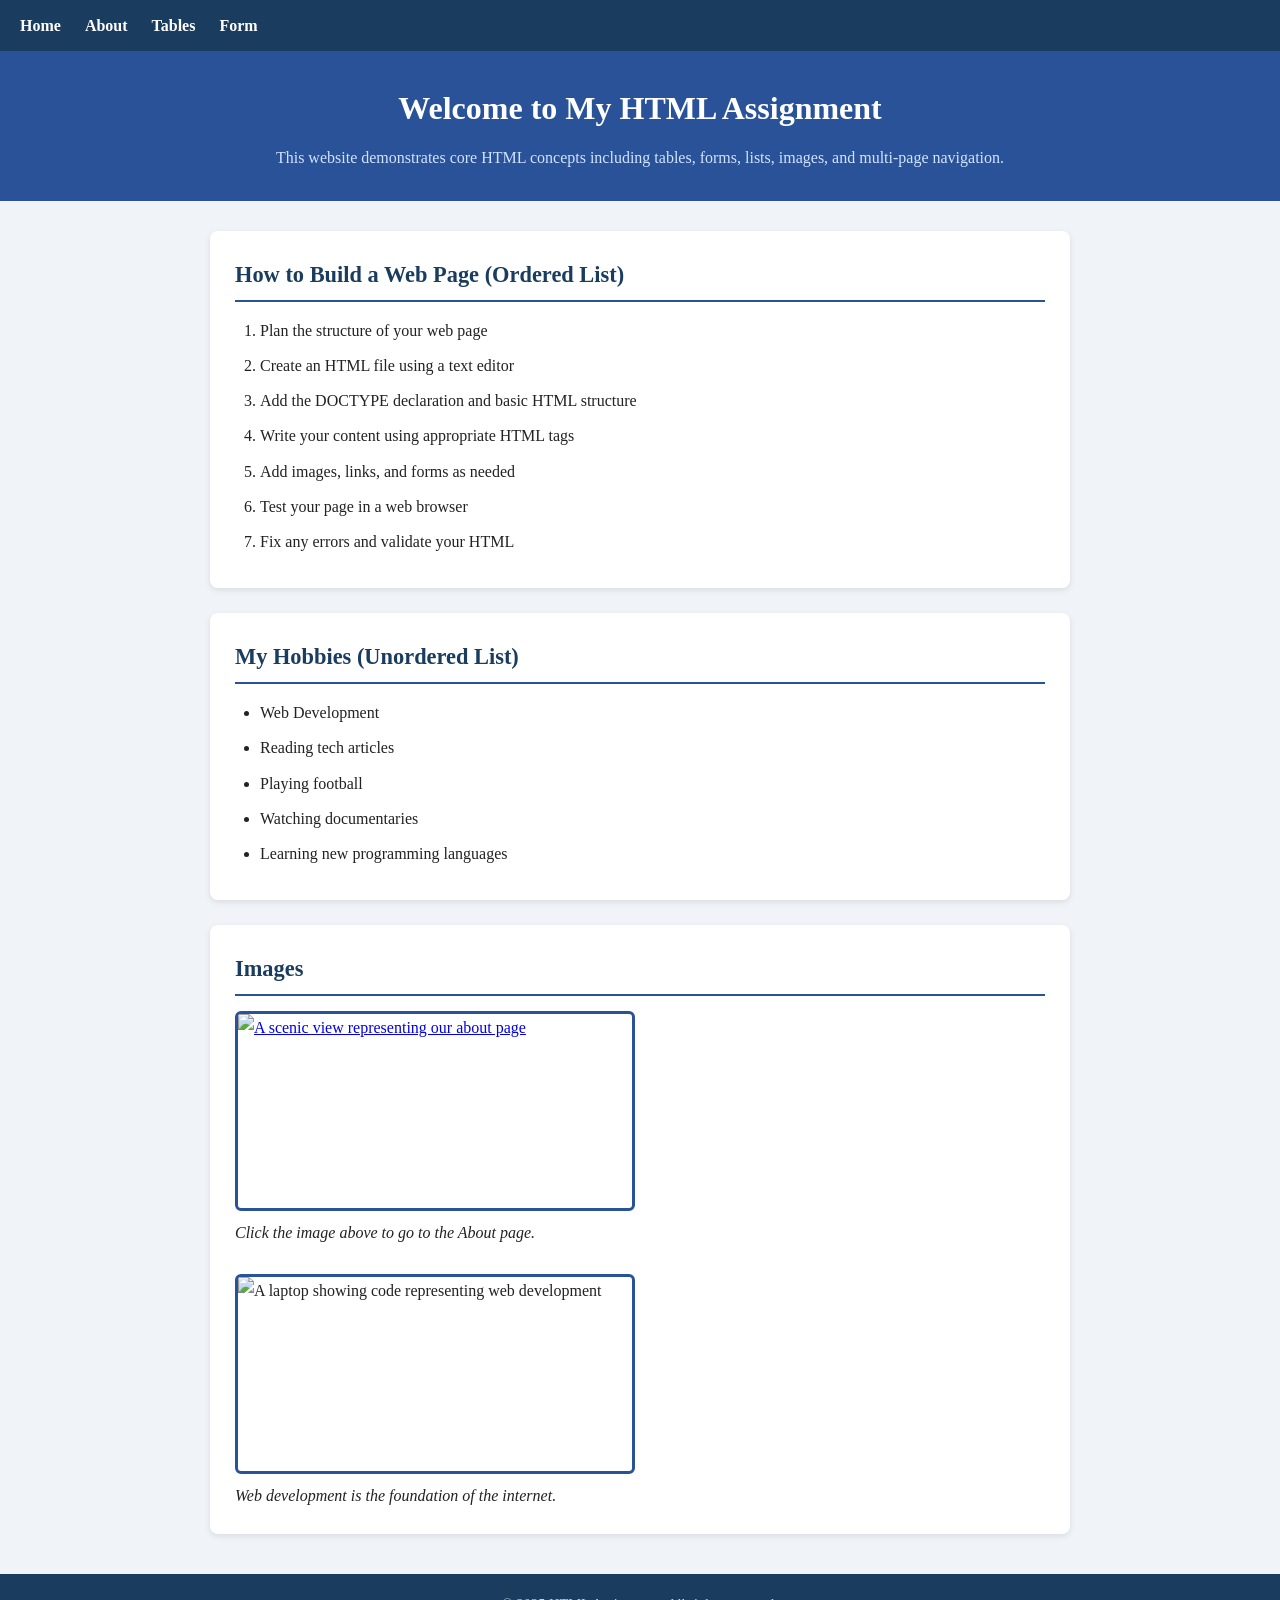
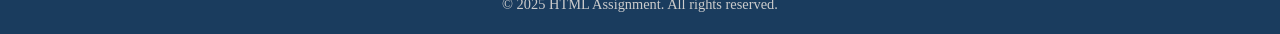
==== index.html @ f1483518 "First Commit" ====
<!DOCTYPE html>
<html lang="en">
<head>
  <meta charset="UTF-8" />
  <meta name="viewport" content="width=device-width, initial-scale=1.0"/>
  <title>My HTML Assignment - Home</title>
  <link rel="stylesheet" href="style.css" />
</head>
<body>

  <!-- NAVIGATION -->
  <nav>
    <a href="index.html" title="Go to Home Page">Home</a>
    <a href="about.html" title="Learn about me">About</a>
    <a href="table.html" title="View data tables">Tables</a>
    <a href="form.html" title="Fill out a form">Form</a>
  </nav>

  <!-- HEADER -->
  <header>
    <h1>Welcome to My HTML Assignment</h1>
    <p>This website demonstrates core HTML concepts including tables, forms, lists, images, and multi-page navigation.</p>
  </header>

  <!-- MAIN CONTENT -->
  <main>

    <!-- LISTS SECTION -->
    <section>
      <h2>How to Build a Web Page (Ordered List)</h2>
      <ol>
        <li>Plan the structure of your web page</li>
        <li>Create an HTML file using a text editor</li>
        <li>Add the DOCTYPE declaration and basic HTML structure</li>
        <li>Write your content using appropriate HTML tags</li>
        <li>Add images, links, and forms as needed</li>
        <li>Test your page in a web browser</li>
        <li>Fix any errors and validate your HTML</li>
      </ol>
    </section>

    <section>
      <h2>My Hobbies (Unordered List)</h2>
      <ul>
        <li>Web Development</li>
        <li>Reading tech articles</li>
        <li>Playing football</li>
        <li>Watching documentaries</li>
        <li>Learning new programming languages</li>
      </ul>
    </section>

    <!-- IMAGES SECTION -->
    <section>
      <h2>Images</h2>

      <!-- Image as a hyperlink -->
      <a href="about.html" title="Click to visit the About page">
        <img
          src="https://picsum.photos/id/0/400/200"
          alt="A scenic view representing our about page"
          width="400"
          height="200"
        />
      </a>
      <p><em>Click the image above to go to the About page.</em></p>

      <br/>

      <img
        src="https://picsum.photos/id/1/400/200"
        alt="A laptop showing code representing web development"
        width="400"
        height="200"
      />
      <p><em>Web development is the foundation of the internet.</em></p>
    </section>

  </main>

  <footer>
    <p>&copy; 2025 HTML Assignment. All rights reserved.</p>
  </footer>

</body>
</html>
---- style.css ----
/* ===========================
   style.css - External Stylesheet
   HTML Assignment - Bonus CSS
   =========================== */

* {
  box-sizing: border-box;
  margin: 0;
  padding: 0;
}

body {
  font-family: Georgia, serif;
  background-color: #f0f4f8;
  color: #222;
  line-height: 1.7;
}

nav {
  background-color: #1a3c5e;
  padding: 12px 20px;
}

nav a {
  color: #ffffff;
  text-decoration: none;
  margin-right: 20px;
  font-size: 16px;
  font-weight: bold;
}

nav a:hover {
  text-decoration: underline;
  color: #f0c040;
}

header {
  background-color: #2a5298;
  color: white;
  padding: 30px 20px;
  text-align: center;
}

header h1 {
  font-size: 2em;
  margin-bottom: 8px;
}

header p {
  font-size: 1em;
  color: #d0e4ff;
}

main {
  max-width: 900px;
  margin: 30px auto;
  padding: 0 20px;
}

section {
  background-color: #ffffff;
  border-radius: 8px;
  padding: 25px;
  margin-bottom: 25px;
  box-shadow: 0 2px 6px rgba(0,0,0,0.1);
}

h2 {
  color: #1a3c5e;
  margin-bottom: 15px;
  font-size: 1.4em;
  border-bottom: 2px solid #2a5298;
  padding-bottom: 6px;
}

ol, ul {
  padding-left: 25px;
}

ol li, ul li {
  margin-bottom: 8px;
}

img {
  border: 3px solid #2a5298;
  border-radius: 6px;
  display: block;
  margin-bottom: 8px;
}

table {
  width: 100%;
  border-collapse: collapse;
  margin-top: 10px;
}

caption {
  font-weight: bold;
  font-size: 1.1em;
  margin-bottom: 10px;
  color: #1a3c5e;
}

th {
  background-color: #2a5298;
  color: white;
  padding: 10px;
  text-align: left;
}

td {
  padding: 9px 10px;
  border: 1px solid #ccc;
}

tbody tr:nth-child(even) {
  background-color: #eef3fb;
}

tbody tr:hover {
  background-color: #d0e4ff;
}

form div {
  margin-bottom: 15px;
}

label {
  font-weight: bold;
  color: #1a3c5e;
}

input[type="text"],
input[type="email"] {
  width: 100%;
  padding: 9px;
  margin-top: 5px;
  border: 1px solid #aaa;
  border-radius: 4px;
  font-size: 15px;
  background-color: #f9fbff;
}

input[type="submit"] {
  background-color: #2a5298;
  color: white;
  padding: 10px 25px;
  border: none;
  border-radius: 4px;
  font-size: 16px;
  cursor: pointer;
}

input[type="submit"]:hover {
  background-color: #1a3c5e;
}

footer {
  text-align: center;
  padding: 18px;
  background-color: #1a3c5e;
  color: #ccc;
  font-size: 0.9em;
  margin-top: 40px;
}
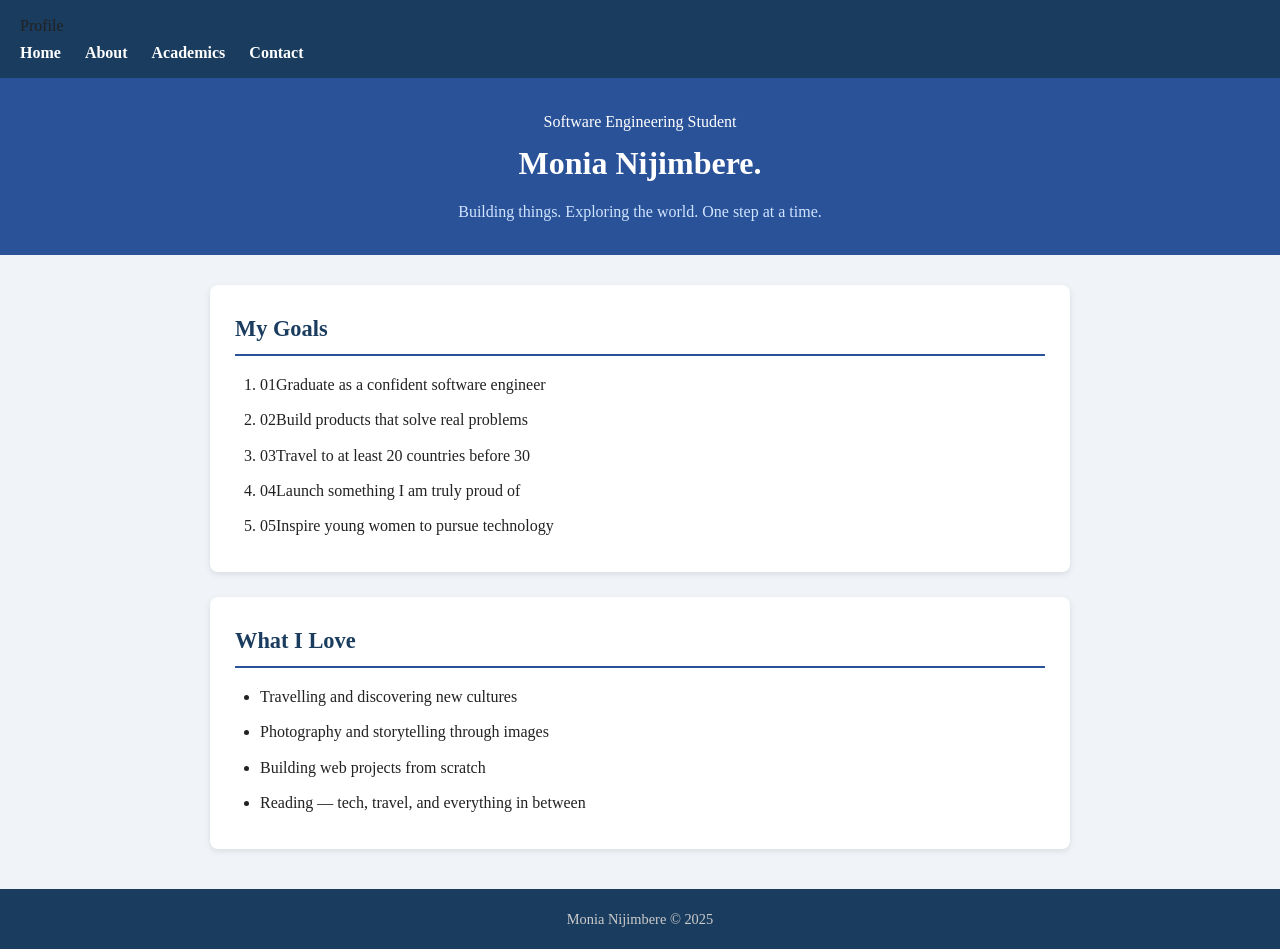
==== commit adc44698: "changes" ====
--- a/index.html
+++ b/index.html
@@ -3,83 +3,59 @@
 <head>
   <meta charset="UTF-8" />
   <meta name="viewport" content="width=device-width, initial-scale=1.0"/>
-  <title>My HTML Assignment - Home</title>
+  <title>My Profile</title>
   <link rel="stylesheet" href="style.css" />
+  <link href="https://fonts.googleapis.com/css2?family=Space+Mono:wght@400;700&family=Syne:wght@400;700;800&display=swap" rel="stylesheet"/>
 </head>
 <body>
 
-  <!-- NAVIGATION -->
   <nav>
-    <a href="index.html" title="Go to Home Page">Home</a>
-    <a href="about.html" title="Learn about me">About</a>
-    <a href="table.html" title="View data tables">Tables</a>
-    <a href="form.html" title="Fill out a form">Form</a>
+    <div class="nav-logo">Profile</div>
+    <div class="nav-links">
+      <a href="index.html" title="Home">Home</a>
+      <a href="about.html" title="About Monia">About</a>
+      <a href="table.html" title="Academics">Academics</a>
+      <a href="form.html" title="Contact">Contact</a>
+    </div>
   </nav>
 
-  <!-- HEADER -->
-  <header>
-    <h1>Welcome to My HTML Assignment</h1>
-    <p>This website demonstrates core HTML concepts including tables, forms, lists, images, and multi-page navigation.</p>
+  <header class="hero">
+    <div class="hero-tag">Software Engineering Student </div>
+    <h1 class="hero-title">Monia Nijimbere.</span></h1>
+    <p class="hero-sub">Building things. Exploring the world. One step at a time.</p>
+
   </header>
 
-  <!-- MAIN CONTENT -->
   <main>
 
-    <!-- LISTS SECTION -->
-    <section>
-      <h2>How to Build a Web Page (Ordered List)</h2>
-      <ol>
-        <li>Plan the structure of your web page</li>
-        <li>Create an HTML file using a text editor</li>
-        <li>Add the DOCTYPE declaration and basic HTML structure</li>
-        <li>Write your content using appropriate HTML tags</li>
-        <li>Add images, links, and forms as needed</li>
-        <li>Test your page in a web browser</li>
-        <li>Fix any errors and validate your HTML</li>
+    <section class="card">
+      
+      <h2>My Goals</h2>
+      <ol class="styled-list">
+        <li><span class="step-num">01</span><span>Graduate as a confident software engineer</span></li>
+        <li><span class="step-num">02</span><span>Build products that solve real problems</span></li>
+        <li><span class="step-num">03</span><span>Travel to at least 20 countries before 30</span></li>
+        <li><span class="step-num">04</span><span>Launch something I am truly proud of</span></li>
+        <li><span class="step-num">05</span><span>Inspire young women to pursue technology</span></li>
       </ol>
     </section>
 
-    <section>
-      <h2>My Hobbies (Unordered List)</h2>
-      <ul>
-        <li>Web Development</li>
-        <li>Reading tech articles</li>
-        <li>Playing football</li>
-        <li>Watching documentaries</li>
-        <li>Learning new programming languages</li>
+    <section class="card">
+      
+      <h2>What I Love</h2>
+      <ul class="dot-list">
+        <li> Travelling and discovering new cultures</li>
+        <li>Photography and storytelling through images</li>
+        <li>Building web projects from scratch</li>
+        <li>Reading — tech, travel, and everything in between</li>
       </ul>
     </section>
 
-    <!-- IMAGES SECTION -->
-    <section>
-      <h2>Images</h2>
-
-      <!-- Image as a hyperlink -->
-      <a href="about.html" title="Click to visit the About page">
-        <img
-          src="https://picsum.photos/id/0/400/200"
-          alt="A scenic view representing our about page"
-          width="400"
-          height="200"
-        />
-      </a>
-      <p><em>Click the image above to go to the About page.</em></p>
-
-      <br/>
-
-      <img
-        src="https://picsum.photos/id/1/400/200"
-        alt="A laptop showing code representing web development"
-        width="400"
-        height="200"
-      />
-      <p><em>Web development is the foundation of the internet.</em></p>
-    </section>
 
   </main>
 
   <footer>
-    <p>&copy; 2025 HTML Assignment. All rights reserved.</p>
+    <p>Monia Nijimbere &copy; 2025</p>
   </footer>
 
 </body>
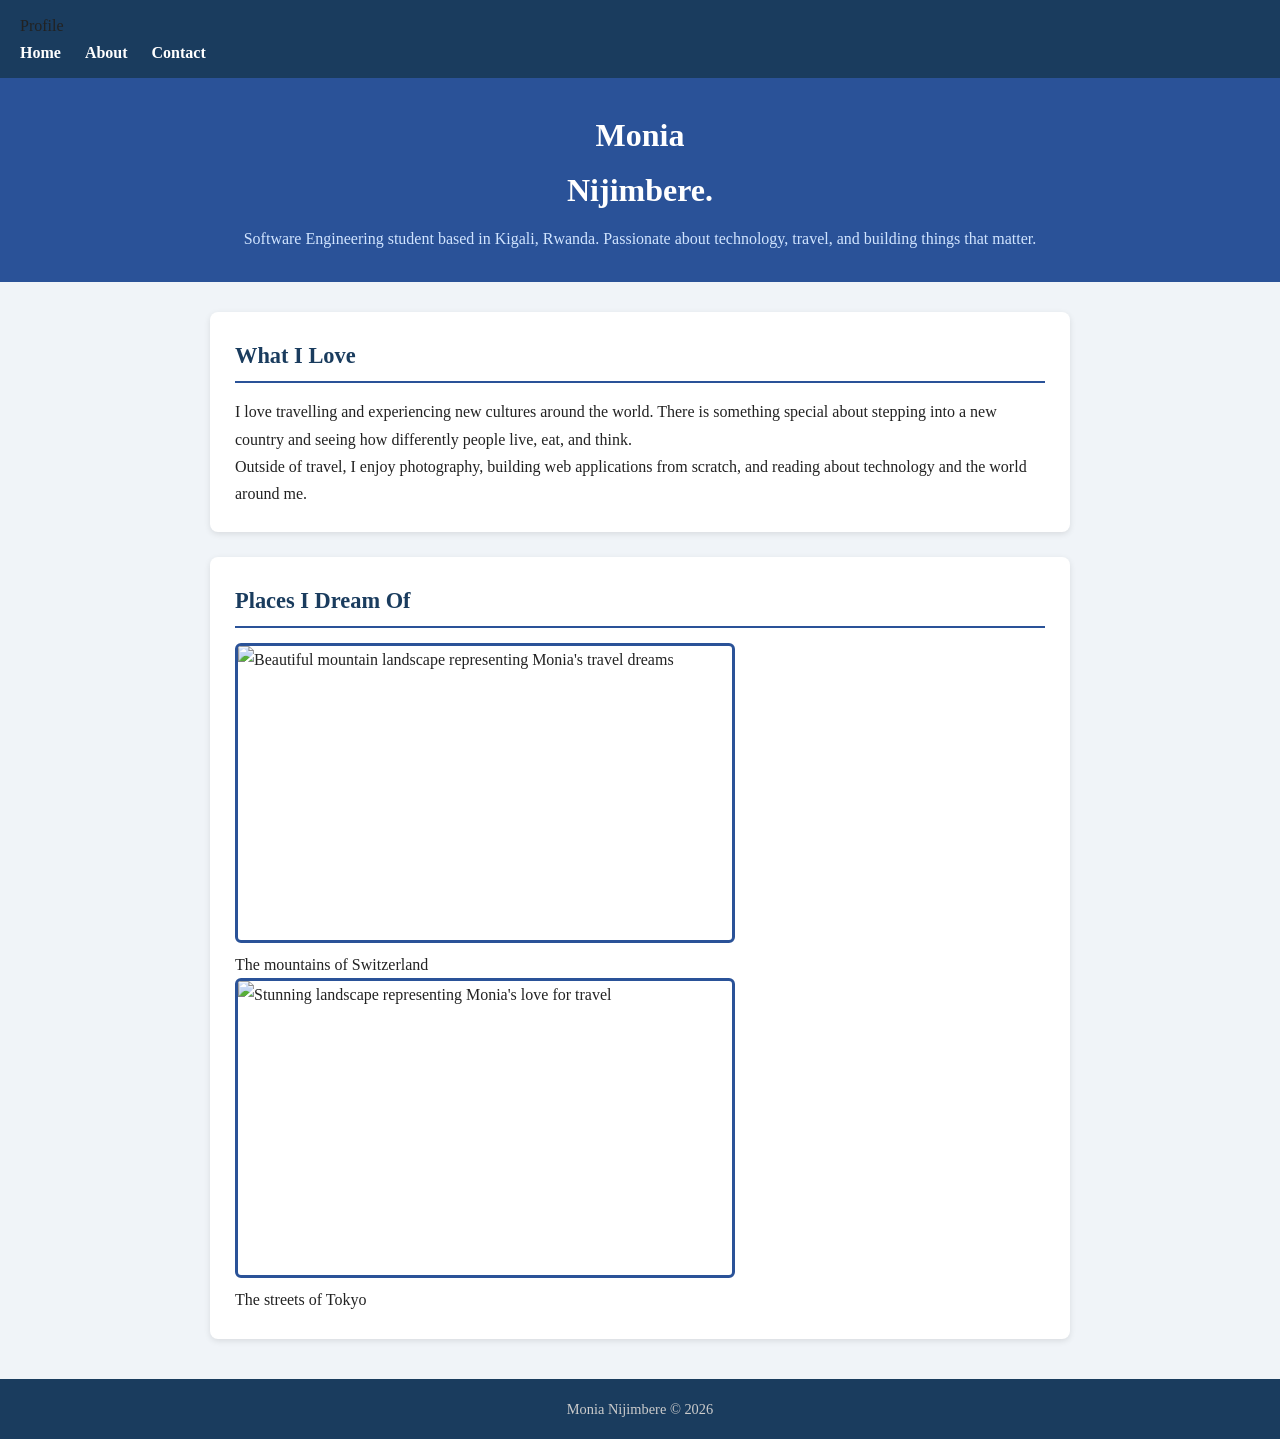
==== commit b1514d2f: "making some changes" ====
--- a/index.html
+++ b/index.html
@@ -3,7 +3,7 @@
 <head>
   <meta charset="UTF-8" />
   <meta name="viewport" content="width=device-width, initial-scale=1.0"/>
-  <title>My Profile</title>
+  <title>Monia Nijimbere</title>
   <link rel="stylesheet" href="style.css" />
   <link href="https://fonts.googleapis.com/css2?family=Space+Mono:wght@400;700&family=Syne:wght@400;700;800&display=swap" rel="stylesheet"/>
 </head>
@@ -12,50 +12,53 @@
   <nav>
     <div class="nav-logo">Profile</div>
     <div class="nav-links">
-      <a href="index.html" title="Home">Home</a>
-      <a href="about.html" title="About Monia">About</a>
-      <a href="table.html" title="Academics">Academics</a>
-      <a href="form.html" title="Contact">Contact</a>
+      <a href="index.html" title="Go to Home Page">Home</a>
+      <a href="about.html" title="Learn about Monia">About</a>
+      <a href="form.html" title="Get in touch with Monia">Contact</a>
     </div>
   </nav>
 
   <header class="hero">
-    <div class="hero-tag">Software Engineering Student </div>
-    <h1 class="hero-title">Monia Nijimbere.</span></h1>
-    <p class="hero-sub">Building things. Exploring the world. One step at a time.</p>
-
+    <h1 class="hero-title">Monia<br/><span class="accent">Nijimbere.</span></h1>
+    <p class="hero-sub">Software Engineering student based in Kigali, Rwanda. Passionate about technology, travel, and building things that matter.</p>
   </header>
 
   <main>
 
     <section class="card">
-      
-      <h2>My Goals</h2>
-      <ol class="styled-list">
-        <li><span class="step-num">01</span><span>Graduate as a confident software engineer</span></li>
-        <li><span class="step-num">02</span><span>Build products that solve real problems</span></li>
-        <li><span class="step-num">03</span><span>Travel to at least 20 countries before 30</span></li>
-        <li><span class="step-num">04</span><span>Launch something I am truly proud of</span></li>
-        <li><span class="step-num">05</span><span>Inspire young women to pursue technology</span></li>
-      </ol>
+      <h2>What I Love</h2>
+      <p>I love travelling and experiencing new cultures around the world. There is something special about stepping into a new country and seeing how differently people live, eat, and think.</p>
+      <p>Outside of travel, I enjoy photography, building web applications from scratch, and reading about technology and the world around me.</p>
     </section>
 
     <section class="card">
-      
-      <h2>What I Love</h2>
-      <ul class="dot-list">
-        <li> Travelling and discovering new cultures</li>
-        <li>Photography and storytelling through images</li>
-        <li>Building web projects from scratch</li>
-        <li>Reading — tech, travel, and everything in between</li>
-      </ul>
+      <h2>Places I Dream Of</h2>
+      <div class="image-grid">
+        <div class="img-wrap">
+          <img
+            src="https://picsum.photos/id/1048/500/300"
+            alt="Beautiful mountain landscape representing Monia's travel dreams"
+            width="500"
+            height="300"
+          />
+          <p class="img-caption">The mountains of Switzerland</p>
+        </div>
+        <div class="img-wrap">
+          <img
+            src="https://picsum.photos/id/1040/500/300"
+            alt="Stunning landscape representing Monia's love for travel"
+            width="500"
+            height="300"
+          />
+          <p class="img-caption">The streets of Tokyo</p>
+        </div>
+      </div>
     </section>
-
 
   </main>
 
   <footer>
-    <p>Monia Nijimbere &copy; 2025</p>
+    <p>Monia Nijimbere &copy; 2026</p>
   </footer>
 
 </body>
